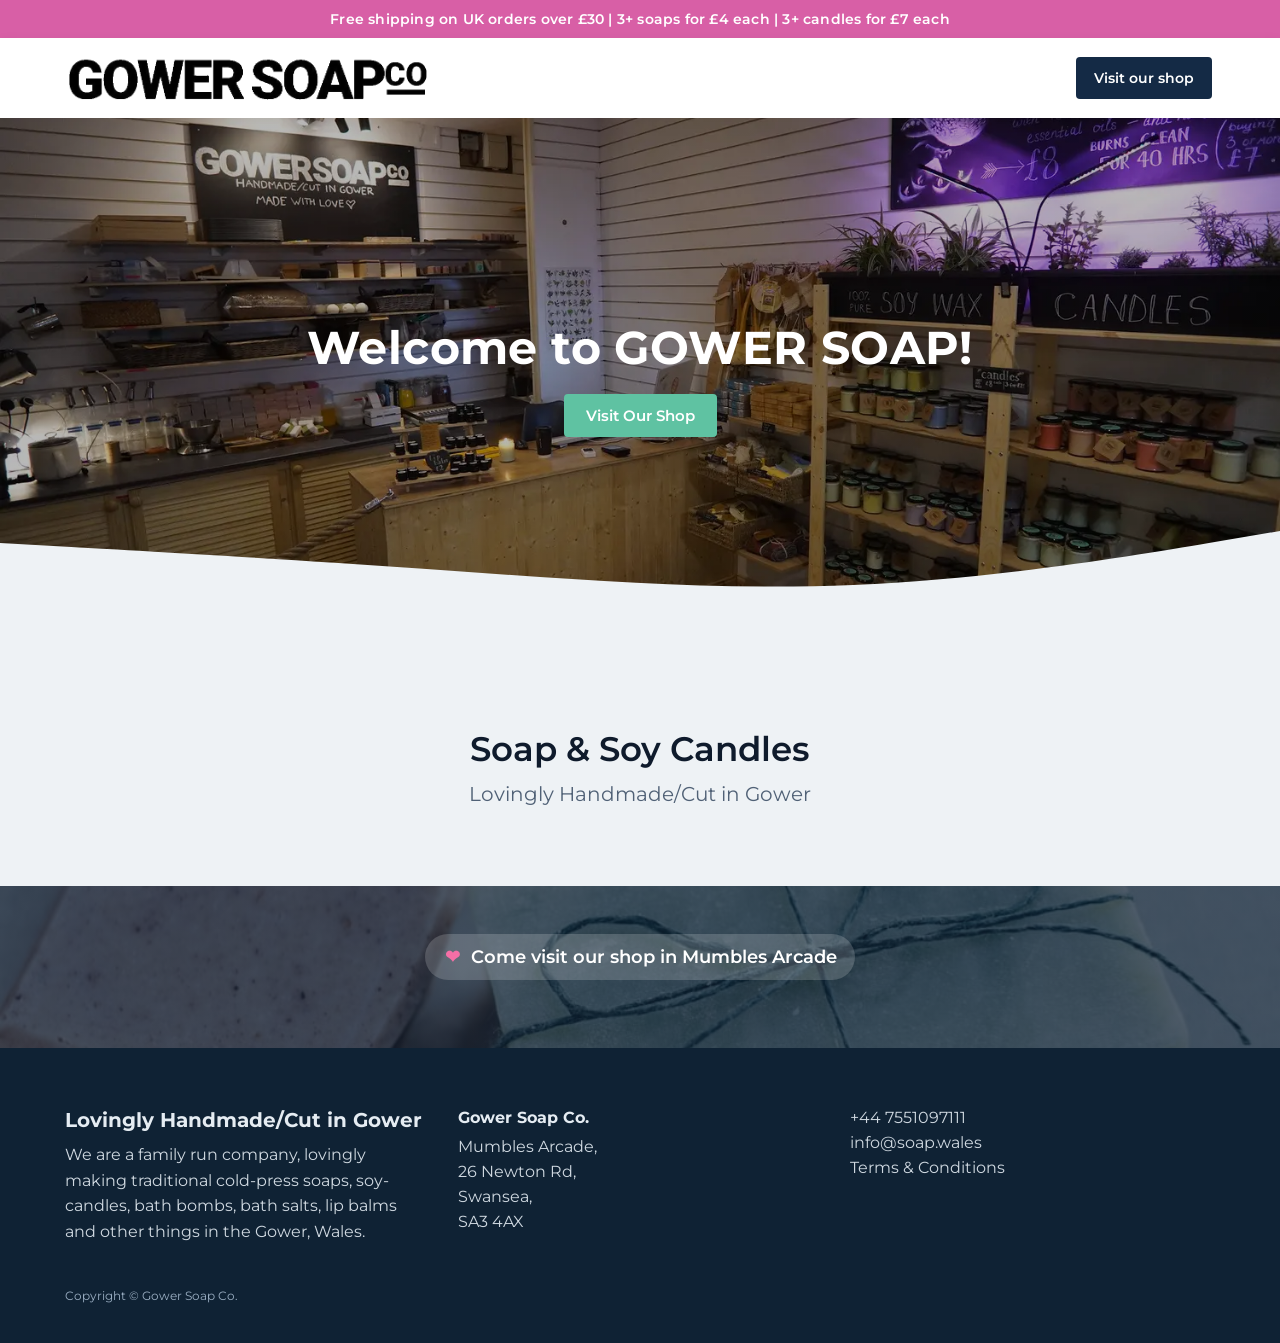
==== index.html @ d39420a8 "init" ====
<!DOCTYPE html>
<html lang="en">
<head>
  <meta charset="UTF-8">
  <meta name="viewport" content="width=device-width, initial-scale=1.0">
  <title>Gower Soap Co.</title>
  <link rel="preconnect" href="https://fonts.googleapis.com">
  <link rel="preconnect" href="https://fonts.gstatic.com" crossorigin>
  <link href="https://fonts.googleapis.com/css2?family=Montserrat:wght@400;500;600;700;800;900&display=swap" rel="stylesheet">
  <link rel="stylesheet" href="styles.css">
</head>
<body>
  <div class="shipping-bar">Free shipping on UK orders over £30 | 3+ soaps for £4 each | 3+ candles for £7 each</div>

  <header class="navbar">
    <div class="nav-inner">
      <a class="logo" href="index.html">
        <img class="logo-image" src="assets/Gower Soap.webp" alt="Gower Soap Co.">
        <span class="sr-only">Gower Soap Co.</span>
      </a>
      <a class="nav-button" href="shop.html">Visit our shop</a>
    </div>
  </header>

  <section class="hero">
    <div class="hero-content">
      <h1>Welcome to GOWER SOAP!</h1>
      <a class="primary-btn" href="shop.html">Visit Our Shop</a>
    </div>
    <svg class="wave-divider" xmlns="http://www.w3.org/2000/svg" viewBox="0 0 1440 320" preserveAspectRatio="none">
      <path fill="#eef2f5" fill-opacity="1" d="M0,64L80,74.7C160,85,320,107,480,133.3C640,160,800,192,960,176C1120,160,1280,96,1360,64L1440,32L1440,320L1360,320C1280,320,1120,320,960,320C800,320,640,320,480,320C320,320,160,320,80,320L0,320Z"></path>
    </svg>
  </section>

  <section class="centered-section">
    <h2>Soap &amp; Soy Candles</h2>
    <p>Lovingly Handmade/Cut in Gower</p>
  </section>

  <section class="showcase">
    <div class="badge"><span class="heart" aria-hidden="true"></span> Come visit our shop in Mumbles Arcade</div>
  </section>

  <section class="info" id="visit">
    <div class="info-inner">
      <div class="info-grid">
        <div class="info-text">
          <h3>Lovingly Handmade/Cut in Gower</h3>
          <p>We are a family run company, lovingly making traditional cold-press soaps, soy-candles, bath bombs, bath salts, lip balms and other things in the Gower, Wales.</p>
        </div>
        <div class="info-col">
          <h4>Gower Soap Co.</h4>
          <p>Mumbles Arcade,</p>
          <p>26 Newton Rd,</p>
          <p>Swansea,</p>
          <p>SA3 4AX</p>
        </div>
        <div class="info-col">
          <p class="icon-row">+44 7551097111</p>
          <p class="icon-row">info@soap.wales</p>
          <p class="icon-row">Terms &amp; Conditions</p>
        </div>
      </div>
      <div class="footer-note">Copyright © Gower Soap Co.</div>
    </div>
  </section>
</body>
</html>
---- styles.css ----
:root {
  --pink: #d85fa6;
  --navy: #0f2234;
  --navy-dark: #0c1a29;
  --light: #eef2f5;
  --mint: #5fc2a2;
  --nav-button: #142a45;
  --text: #0f1b2c;
}

* {
  box-sizing: border-box;
}

body {
  margin: 0;
  font-family: 'Montserrat', sans-serif;
  color: var(--text);
  background: #fff;
}

a {
  text-decoration: none;
  color: inherit;
}

img {
  max-width: 100%;
  display: block;
}

.shipping-bar {
  background: var(--pink);
  color: #fff;
  text-align: center;
  font-weight: 600;
  padding: 10px 16px;
  font-size: 14px;
  letter-spacing: 0.2px;
}

.navbar {
  background: #fff;
  box-shadow: 0 2px 10px rgba(0, 0, 0, 0.06);
}

.nav-inner {
  max-width: 1200px;
  margin: 0 auto;
  padding: 18px 28px;
  display: flex;
  align-items: center;
  justify-content: space-between;
  gap: 24px;
}

.logo {
  display: inline-flex;
  align-items: center;
  gap: 10px;
  line-height: 1.1;
}

.logo-image {
  height: 44px;
  width: auto;
  display: block;
}

.sr-only {
  position: absolute;
  width: 1px;
  height: 1px;
  padding: 0;
  margin: -1px;
  overflow: hidden;
  clip: rect(0, 0, 0, 0);
  white-space: nowrap;
  border: 0;
}

.logo-main {
  font-size: 28px;
  font-weight: 800;
  letter-spacing: -0.5px;
  color: #000;
}

.logo-main span {
  font-weight: 900;
  color: #444;
  margin-left: 2px;
}

.logo-sub {
  font-size: 14px;
  color: #555;
  margin-top: 2px;
}

.nav-button {
  background: var(--nav-button);
  color: #fff;
  padding: 12px 18px;
  border-radius: 4px;
  font-weight: 600;
  font-size: 14px;
  transition: background 0.2s ease, transform 0.2s ease;
}

.nav-button:hover {
  background: #0f2136;
  transform: translateY(-1px);
}

.hero {
  position: relative;
  height: 520px;
  background: linear-gradient(rgba(0, 0, 0, 0.28), rgba(0, 0, 0, 0.28)),
    url('assets/DSC00505.webp') center center / cover no-repeat;
  display: flex;
  align-items: center;
  justify-content: center;
  text-align: center;
  color: #fff;
  overflow: hidden;
}

.hero-content {
  position: relative;
  z-index: 2;
  padding: 0 18px;
}

.hero h1 {
  margin: 0 0 18px;
  font-size: 46px;
  font-weight: 700;
  letter-spacing: 0.4px;
}

.primary-btn {
  display: inline-block;
  background: var(--mint);
  color: #fff;
  padding: 12px 22px;
  border-radius: 4px;
  font-weight: 600;
  font-size: 15px;
  transition: background 0.2s ease, transform 0.2s ease;
}

.primary-btn:hover {
  background: #4fb592;
  transform: translateY(-1px);
}

.wave-divider {
  position: absolute;
  bottom: -1px;
  left: 0;
  width: 100%;
  height: 120px;
}

.centered-section {
  background: var(--light);
  text-align: center;
  padding: 90px 16px 80px;
}

.centered-section h2 {
  margin: 0 0 12px;
  font-size: 34px;
  font-weight: 600;
  color: var(--text);
}

.centered-section p {
  margin: 0;
  font-size: 20px;
  color: #506176;
}

.showcase {
  position: relative;
  background: linear-gradient(rgba(13, 28, 47, 0.7), rgba(13, 28, 47, 0.7)),
    url('assets/website.jpg') center center / cover no-repeat;
  padding: 48px 18px;
  text-align: center;
  color: #fff;
}

.badge {
  display: inline-flex;
  align-items: center;
  gap: 10px;
  background: rgba(255, 255, 255, 0.18);
  padding: 12px 18px;
  border-radius: 28px;
  font-size: 18px;
  font-weight: 600;
  margin-bottom: 20px;
}

.heart {
  display: inline-flex;
  width: 18px;
  height: 18px;
  align-items: center;
  justify-content: center;
  color: #f56fa6;
  font-size: 18px;
}

.heart::before {
  content: "\2764";
}

.secondary-btn {
  display: inline-block;
  margin-top: 10px;
  background: #fff;
  color: var(--navy);
  padding: 10px 18px;
  border-radius: 4px;
  font-weight: 600;
  font-size: 15px;
  transition: background 0.2s ease, transform 0.2s ease;
}

.secondary-btn:hover {
  background: #f1f4f7;
  transform: translateY(-1px);
}

.info {
  background: var(--navy);
  color: #e5ecf2;
  padding: 60px 26px 40px;
}

.info-inner {
  max-width: 1150px;
  margin: 0 auto;
  display: flex;
  flex-direction: column;
  gap: 34px;
}

.info-grid {
  display: grid;
  grid-template-columns: repeat(auto-fit, minmax(240px, 1fr));
  gap: 28px;
  align-items: start;
}

.info-text h3 {
  margin: 0 0 10px;
  font-size: 20px;
  font-weight: 700;
}

.info-text p {
  margin: 0;
  color: #cfd8e0;
  line-height: 1.6;
}

.info-col h4 {
  margin: 0 0 10px;
  font-size: 16px;
  font-weight: 700;
}

.info-col p {
  margin: 0 0 6px;
  color: #cfd8e0;
}

.icon-row {
  display: flex;
  align-items: center;
  gap: 8px;
  color: #cfd8e0;
}

.footer-note {
  font-size: 12px;
  color: #9bafc3;
  margin-top: 10px;
}

.shop-page {
  background: var(--light);
  min-height: 100vh;
}

.shop-main {
  max-width: 1200px;
  margin: 32px auto;
  padding: 0 20px 40px;
}

.shop-main h1 {
  margin: 0 0 16px;
  font-size: 28px;
  color: var(--navy);
}

.shop-frame {
  width: 100%;
  border: 0;
  overflow: hidden;
}

@media (max-width: 768px) {
  .nav-inner {
    flex-direction: column;
    align-items: flex-start;
  }

  .hero {
    height: 440px;
  }

  .hero h1 {
    font-size: 34px;
  }

  .badge {
    font-size: 16px;
  }
}
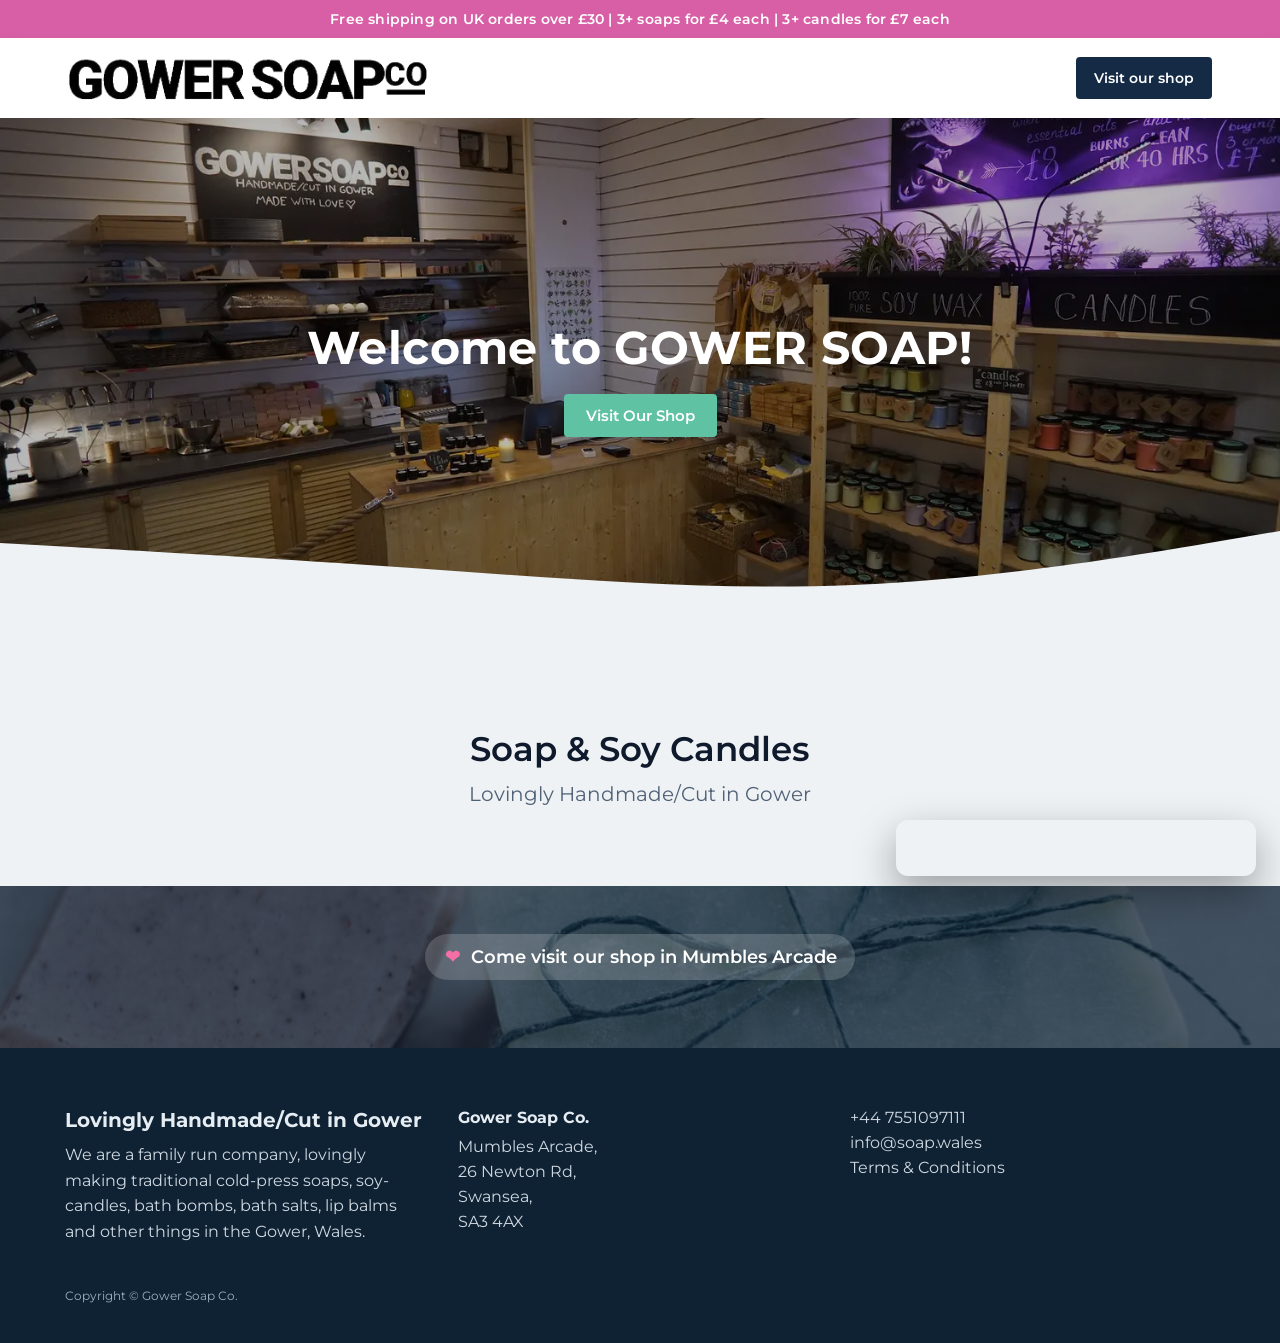
==== commit 3125fd41: "added help chat" ====
--- a/index.html
+++ b/index.html
@@ -64,5 +64,20 @@
       <div class="footer-note">Copyright © Gower Soap Co.</div>
     </div>
   </section>
+  <div id="lnbits-chat-embed-root">
+  <iframe id="lnbits-chat-embed-iframe" src="https://x.soap.wales/chat/embed/Z9QTYXxhyCL8A35qwC3DbK?min=1&label=Chat%20to%20us" style="position:fixed;right:24px;bottom:24px;width:360px;height:56px;border:0;border-radius:12px;box-shadow:0 16px 40px rgba(0,0,0,.35);z-index:9999;transition:height .2s ease;overflow:hidden;"></iframe>
+</div>
+<script>
+  (function() {
+    var iframe = document.getElementById('lnbits-chat-embed-iframe');
+    if (!iframe) return;
+    var minHeight = 56;
+    var maxHeight = 520;
+    window.addEventListener('message', function(event) {
+      if (!event.data || event.data.source !== 'lnbits-chat-embed') return;
+      iframe.style.height = event.data.open ? maxHeight + 'px' : minHeight + 'px';
+    });
+  })();
+</script>
 </body>
 </html>
